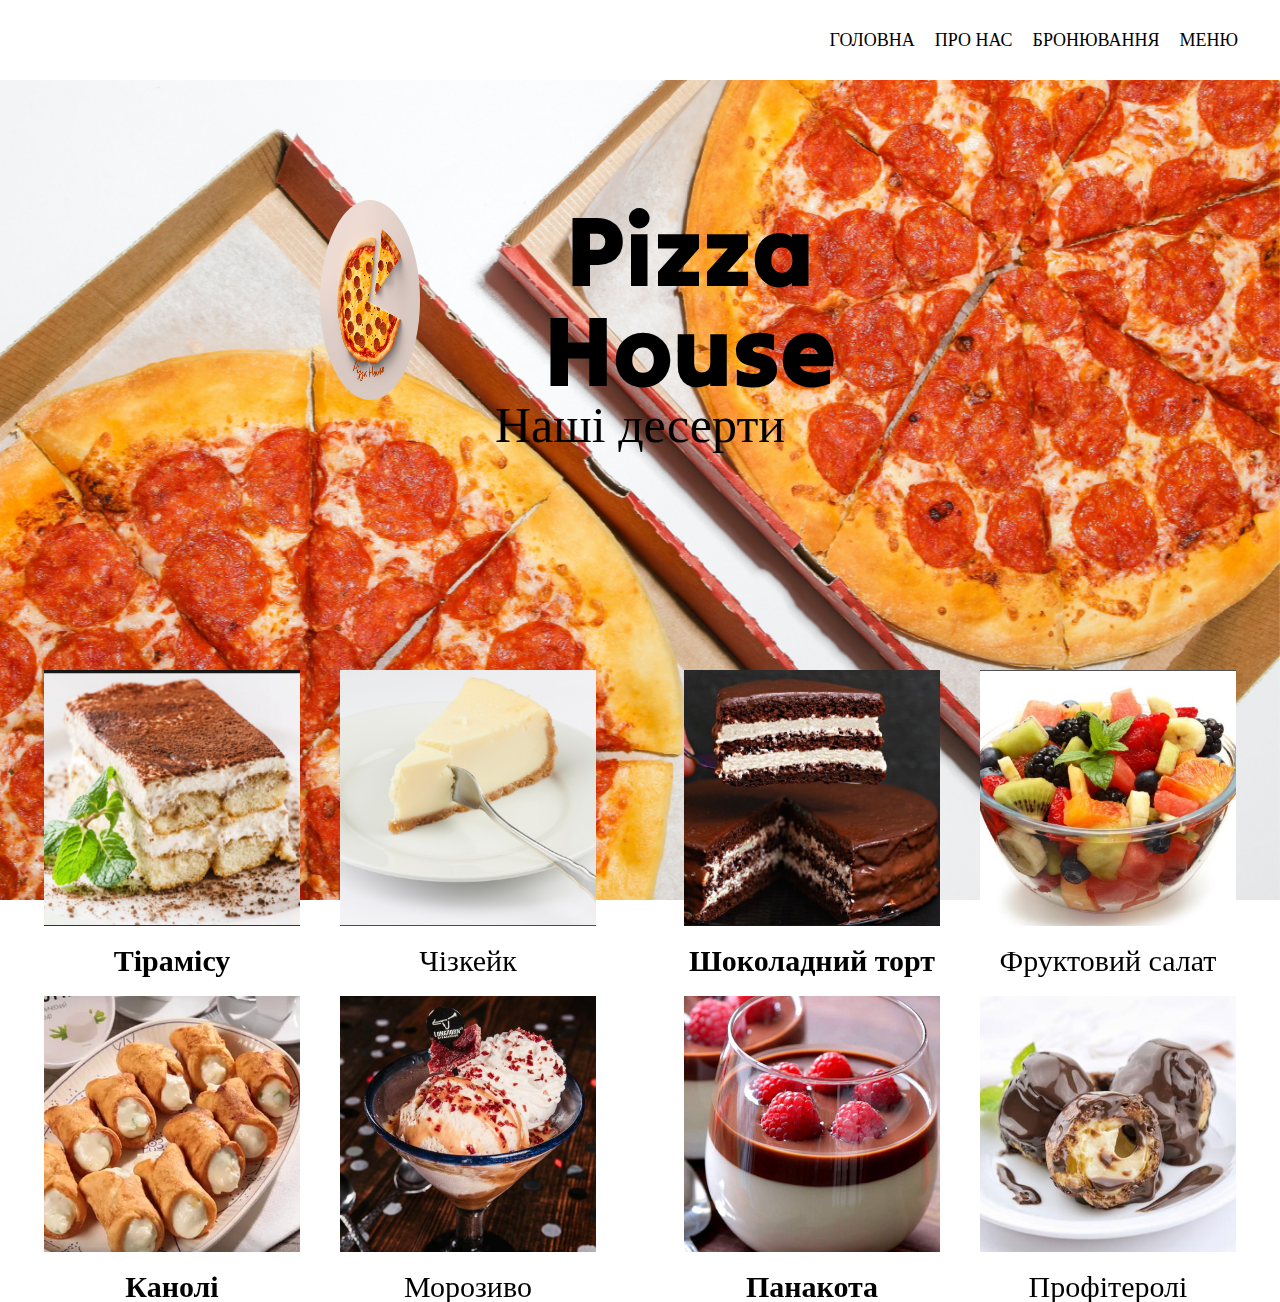
==== deserts.html @ 9184211b "Add files via upload" ====
<!DOCTYPE html>
<html lang="ua">
   <head>
      <title>Десерти</title>
      <link rel="stylesheet" href="css/style.css" />
      <meta http-equiv="Content-type" content="text/html;charset=UTF-8" />
      <link rel="icon" type="image/x-icon" href="logo.ico" />
      <script src="js/jquery.js"></script>
      <script src="js/script.js"></script>
   </head>
   <body>
      <div class="background"></div>
      <div class="wrapper">
         <header class="header">
				<div class="container">
					<div class="header__body">
						<a href="#" class="header__logo">
						</a>
						<div class="header__burger">
							<span></span>
						</div>
						<nav class="header__menu">
							<ul class="header__list">
								<li>
									<a href="index.html" class="header__link">Головна</a>
								</li>
								<li>
									<a href="aboutus.html" class="header__link">Про нас</a>
								</li>
								<li>
									<a href="bronuvannya.html" class="header__link">Бронювання</a>
								</li>
								<li><div class="dropdown">
                           <a href="" class="header__link dropbtn">Меню</a>
                           <div class="dropdown-content">
                              <a href="pizzas.html">Піци</a>
                              <a href="napoj.html">Напої</a>
                              <a href="burgers.html">Бургери</a>
                              <a href="deserts.html">Десерти</a>
                            </div>
                         </div>
								</li>
							</ul>
						</nav>
					</div>
				</div>
			</header>
         <div class="page-title-container">
            <div class="first-line">
               <img src="img/Logo.jpg" alt="" class="page-logo">
               <p class="page-title">Pizza House</p>
            </div>
            <p class="page-sub-title">Наші десерти</p>
         </div>
         <div class="photo-container">
            <div class="container1-2">
               <div class="container1">
                  <div class="pizza-photo">
                     <img src="img/tiramisu.png" alt="" class="pizza">
                     <p class="pizza-name"><strong>Тірамісу</strong></p>
                  </div>
                  <div class="pizza-photo">
                     <img src="img/cheesecake.png" alt="" class="pizza">
                     <p class="pizza-name"><storng>Чізкейк</storng></p>
                  </div>
               </div>
               <div class="container2">
                  <div class="pizza-photo">
                     <img src="img/chocolatecake.png" alt="" class="pizza">
                     <p class="pizza-name"><strong>Шоколадний торт</strong></p>
                  </div>
                  <div class="pizza-photo">
                     <img src="img/fruitsalad.png" alt="" class="pizza">
                     <p class="pizza-name"><storng>Фруктовий салат</storng></p>
                  </div>
               </div>
            </div>
            <div class="container3-4">
               <div class="container3">
                  <div class="pizza-photo">
                     <img src="img/kanoli.png" alt="" class="pizza">
                     <p class="pizza-name"><strong>Канолі</strong></p>
                  </div>
                  <div class="pizza-photo">
                     <img src="img/icecream.png" alt="" class="pizza">
                     <p class="pizza-name"><storng>Морозиво</storng></p>
                  </div>
               </div>
               <div class="container4">
                  <div class="pizza-photo">
                     <img src="img/panakota.png" alt="" class="pizza">
                     <p class="pizza-name"><strong>Панакота</strong></p>
                  </div>
                  <div class="pizza-photo">
                     <img src="img/profiteroli.png" alt="" class="pizza">
                     <p class="pizza-name"><storng>Профітеролі</storng></p>
                  </div>
               </div>
            </div>
         </div>
      </div>
   </body>
</html>
---- css/style.css ----
@font-face {
   font-family: 'Tilt Warp';
   src: url('../fonts/TiltWarp-Regular.eot');
   src: url('../fonts/TiltWarp-Regular.eot?#iefix') format('embedded-opentype'),
        url('../fonts/TiltWarp-Regular.woff2') format('woff2'),
        url('../fonts/TiltWarp-Regular.woff') format('woff'),
        url('../fonts/TiltWarp-Regular.ttf')  format('truetype'),
        url('../fonts/TiltWarp-Regular.svg#Tilt Warp') format('svg');
}
*{
	padding: 0;
	margin: 0;
	border: 0;
}
*,*:before,*:after {
	-moz-box-sizing: border-box;
	-webkit-box-sizing: border-box;
	box-sizing: border-box;
}
:focus,:active {outline: none;}
a:focus,a:active{outline: none;}

nav,footer,header, aslide{display: block;}

html,body {
	height: 100%;
	width: 100%;
	font-size: 100%;
	line-height: 1;
	font-size: 14px;
	-ms-text-size-adjust: 100%;
	-moz-text-size-adjust: 100%;
	-webkit-text-size-adjust: 100%;
}

input,button,textarea {font-family: inherit;}

input::-ms-clear {display: none;}
button{cursor: pointer;}
button::-moz-focus-inner {padding:0;border:0;}
a, a:visited{text-decoration: none;}
a:hover{text-decoration: none;}
ul li {list-style: none;}
img {vertical-align: top}

.background {
   min-height: 100vh;
	width: 100%;
   position: fixed;
   background-image: url(../img/background.jpg);
	background-size: cover;
	background-position: center center;
   z-index: -10;
}

.wrapper {
	min-height: 100vh;
	width: 100%;
	display: flex;
	flex-direction: column;
	overflow: hidden;
}

.container {
	max-width: 95%;
	margin: 0 auto;
	padding: 0px 10px;
}


.header {
	position: fixed;
	width: 100%;
	top:0;
	left: 0;
	z-index: 50;
}

.header:before {
	content: '';
	position: absolute;
	top: 0;
	left: 0;
	width: 100%;
	height: 100%;
	background-color: white;
	z-index: 2;
}

.header__body {
	position: relative;
	display: flex;
	justify-content: space-between;
	height: 80px;
	align-items: center;
}
.header__burger {
	display: none;
}

.header__list {
	display: flex;
	position: relative;
	z-index: 2;
}

.header__list li{
	list-style: none;
	margin: 0px 0px 0px 20px;
}

.header__link {
	color: black;
	text-transform: uppercase;
	font-size: 18px;
	text-decoration: none;
}
@media (max-width:767px) {
   .container1 {
      display: block;
   }
   .main__title {
      display: block;
      flex-direction: column-reverse;
      align-self: center;
   }
   .titles {
      text-align: center;
   }
   .page-logo {
      max-width: 50px ;
      border-radius: 50%;
   }
   .page-title {
      font-size: 50px;
      font-family: 'Tilt Warp';
   }
   
   .page-sub-title {
      text-align: center;
      font-size: 25px;
   }

   .container {
      max-width: 100%;
   }
	body.lock {
		overflow: hidden;
	}
	.header__body {
		height: 50px;
	}
	.header__burger {
		display: block;
		position: relative;
		width: 30px;
		height: 20px;
		position: relative;
		z-index: 3;
	}
	.header__burger span {
		position: absolute;
		background-color: black;
		position: absolute;
		left: 0;
		width: 100%;
		height: 2px;
		top: 9px;
		transition: all 0.3s ease 0s;
	}
	.header__burger:before,
	.header__burger:after {
		content: '';
		background-color: black;
		position: absolute;
		width: 100%;
		height: 2px;
		left: 0;
		transition: all 0.3s ease 0s;
	}
	.header__burger:before {
		top: 0;
	}
	.header__burger:after {
		bottom: 0;
	}
	.header__burger.active span {
		transform: scale(0);
	}
	.header__burger.active:before {
		transform: rotate(45deg);
		top: 9px;
	}
	.header__burger.active:after {
		transform: rotate(-45deg);
		bottom: 9px;
	}
	.header__menu {
		position: fixed;
		top: -100%;
		left: 0;
		width: 100%;
		height: 100%;
		transition: all 0.3s ease 0s;
		background-color: white;
		padding: 70px 10px 20px 10px;
		overflow: auto;
	}
	.header__menu.active {
		top: 0;
	}
	.header__list {
		display: block;
	}
	.header__list li {
		margin: 0px 0px 20px 0px;
	}

   
}
.dropdown {
   position: relative;
   display: inline-block;
 }

 .dropdown-content {
   display: none;
   position: absolute;
   background-color: #f1f1f1;
   min-width: 60px;
   box-shadow: 0px 8px 16px 0px rgba(0,0,0,0.2);
   z-index: 1;
 }

 .dropdown-content a {
   color: black;
   padding: 12px 16px;
   text-decoration: none;
   display: block;
 }

 .dropdown-content a:hover {
   background-color: #ddd;
}

.dropdown:hover .dropdown-content {
   display: block;
}

.main__title {
   margin: 200px 0px 200px 50px;
   width: 100%;
   display: flex;
   align-items: center;
   
}
.logo {
   max-width: 200px !important;
   border-radius: 50px;
   padding-left: 15px;
   
}

.title {
   font-size: 100px;
   font-family: 'Tilt Warp';
}

.sub-title {
   font-size: 50px;
}

.sub-title-min {
   font-size: 25px;
}



.galery {
   width: 100%;
   min-height: 250px;
   display: flex;
   justify-content: flex-start;
   flex-wrap: wrap;
   align-items: flex-end;
   margin-top: 500px;
   bottom: 0;
}
.photo {
   max-height: 400px;
   bottom: 0;
   margin: 10px;
}

.slider {
   left: 50%;
   transform: translateX(-50%);
   z-index: 9;
   width: 700px;
   height: 290px;
   overflow: hidden;
   margin: 0 0 7px;
   position: relative;
   }
   .slider ul,
   .slider li {
   padding: 0;
   margin: 0;
   list-style-type: none;
   }
   .slider ul {
   width: 9999px; 
   }
   .slider ul li {
   list-style-type: none;
   float: left;
   width: 700px;
   height: 290px;
   }
   .slider .nav {
   position: absolute;
   left: 15px;
   bottom: 12px; 
   }
   .slider .nav span {
   opacity: 0.9;
   background: #fff;
   margin: 0 8px 0 0;
   width: 16px;
   height: 16px;
   border-radius: 8px;
   cursor: pointer;
   overflow: hidden;
   display: block;
   float: left;
   box-shadow: 0 1px 2px #000;
   }
   .slider .nav span.on {
   background: #2e9419;
   }

.form-container {
   margin: 200px auto;
   width: 70%;
   text-align: center;
   align-self: center;
   border-radius: 50px;
   background-color: #fff;
	color: #fff;
   max-width: 600px;
	padding: 20px;
}
.form-title {
   font-size: 50px;
   font-family: 'Tilt Warp';
   color: #000;
}

h2 {
	text-align: center;
	margin-bottom: 20px;
   color:#000;
}

form label {
	display: block;
	margin-bottom: 10px;
	color: #000;
}

form input[type="text"],
form input[type="tel"],
form select {
	padding: 5px;
	margin-bottom: 10px;
	width: 100%;
	background-color: #555;
	color: #fff;
	border: none;
}

form input[type="date"],
form input[type="time"] {
	padding: 5px;
	margin-bottom: 10px;
	background-color: #555;
	color: #fff;
	border: none;
}

form input[type="submit"] {
	background-color: #4CAF50;
	color: #fff;
	padding: 10px 20px;
	border: none;
	cursor: pointer;
}

form input[type="submit"]:hover {
	background-color: #3e8e41;
}

.form-logo {
   max-width: 50px ;
   border-radius: 50%;
}

.main-form-title {
   display: flex;
   justify-content: space-around;
   align-self: center;
   left: 50%;
}
.page-title-container {
   align-self: center;
   width: 50%;
   margin: 200px auto;
}
.first-line {
   display: flex;
   justify-content: space-around;
  
   text-align: center;
}

.page-logo {
   max-width: 100px ;
   border-radius: 50%;
}
.page-title {
   font-size: 100px;
   font-family: 'Tilt Warp';
}

.page-sub-title {
   text-align: center;
   font-size: 50px;
}

.info-container {
   width: 60%;
   margin: 10px auto;
   display: block;
   align-self: center;
   background-color: #fff;
   border-radius: 50px;
   padding: 20px;
}

.info-title {
   font-size: 50px;
   text-align: center;
}
.info {
   font-size: 25px;
   text-align: center;
}
.container1, .container2, .container3, .container4 {
   display: flex;
   justify-content: space-around;
   max-width: 50%;
}
.pizza {
   width: 20vw;
   height: 20vw;
   margin: 20px;
}

.pizza-name {
   text-align: center;
   font-size: 30px;
}


.container1-2, .container3-4 {
   display: flex;
   justify-content: space-around;
}
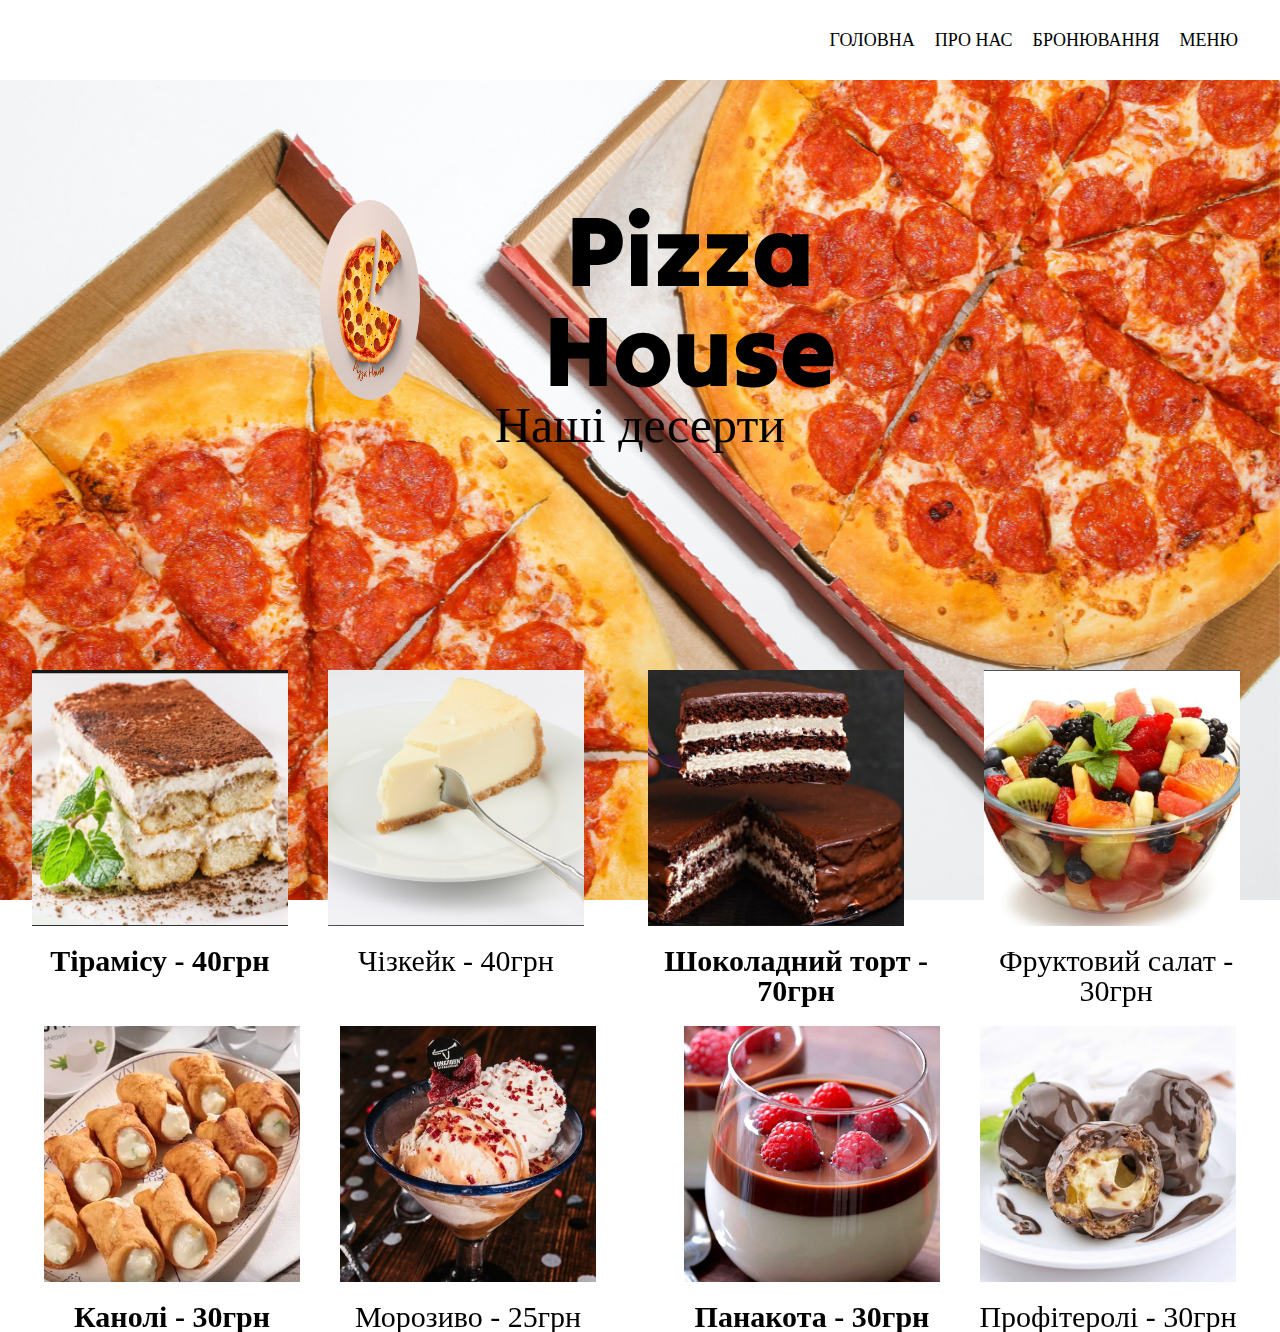
==== commit fe80cda4: "Add files via upload" ====
--- a/deserts.html
+++ b/deserts.html
@@ -57,21 +57,21 @@
                <div class="container1">
                   <div class="pizza-photo">
                      <img src="img/tiramisu.png" alt="" class="pizza">
-                     <p class="pizza-name"><strong>Тірамісу</strong></p>
+                     <p class="pizza-name"><strong>Тірамісу - 40грн</strong></p>
                   </div>
                   <div class="pizza-photo">
                      <img src="img/cheesecake.png" alt="" class="pizza">
-                     <p class="pizza-name"><storng>Чізкейк</storng></p>
+                     <p class="pizza-name"><storng>Чізкейк - 40грн</storng></p>
                   </div>
                </div>
                <div class="container2">
                   <div class="pizza-photo">
                      <img src="img/chocolatecake.png" alt="" class="pizza">
-                     <p class="pizza-name"><strong>Шоколадний торт</strong></p>
+                     <p class="pizza-name"><strong>Шоколадний торт - 70грн</strong></p>
                   </div>
                   <div class="pizza-photo">
                      <img src="img/fruitsalad.png" alt="" class="pizza">
-                     <p class="pizza-name"><storng>Фруктовий салат</storng></p>
+                     <p class="pizza-name"><storng>Фруктовий салат - 30грн</storng></p>
                   </div>
                </div>
             </div>
@@ -79,21 +79,21 @@
                <div class="container3">
                   <div class="pizza-photo">
                      <img src="img/kanoli.png" alt="" class="pizza">
-                     <p class="pizza-name"><strong>Канолі</strong></p>
+                     <p class="pizza-name"><strong>Канолі - 30грн</strong></p>
                   </div>
                   <div class="pizza-photo">
                      <img src="img/icecream.png" alt="" class="pizza">
-                     <p class="pizza-name"><storng>Морозиво</storng></p>
+                     <p class="pizza-name"><storng>Морозиво - 25грн</storng></p>
                   </div>
                </div>
                <div class="container4">
                   <div class="pizza-photo">
                      <img src="img/panakota.png" alt="" class="pizza">
-                     <p class="pizza-name"><strong>Панакота</strong></p>
+                     <p class="pizza-name"><strong>Панакота - 30грн</strong></p>
                   </div>
                   <div class="pizza-photo">
                      <img src="img/profiteroli.png" alt="" class="pizza">
-                     <p class="pizza-name"><storng>Профітеролі</storng></p>
+                     <p class="pizza-name"><storng>Профітеролі - 30грн</storng></p>
                   </div>
                </div>
             </div>
